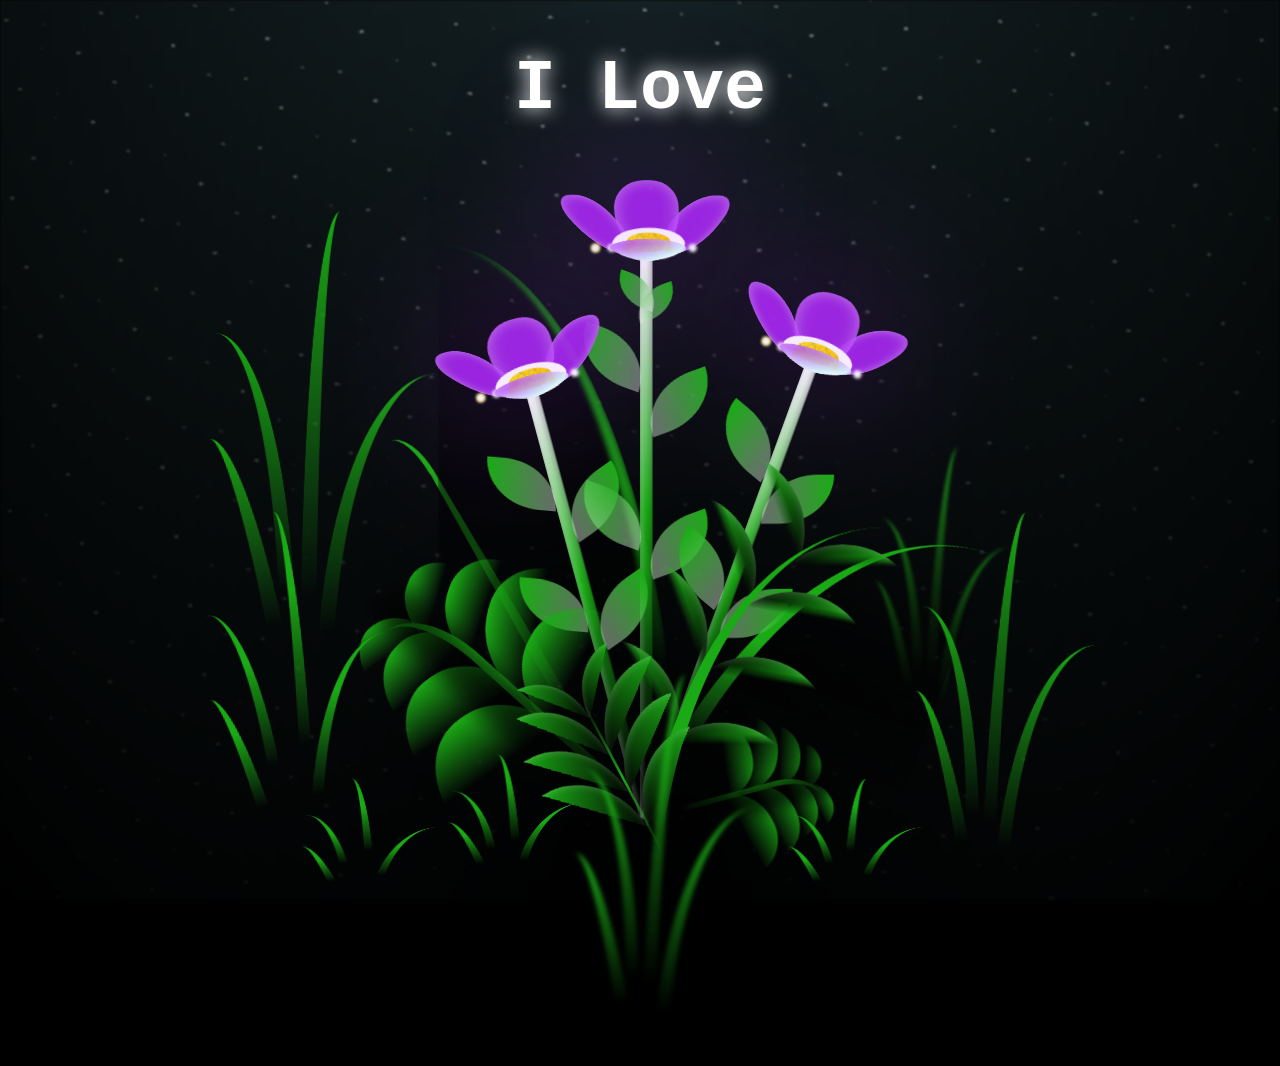
==== flower.html @ 07051161 "Change flower color and text" ====
<!DOCTYPE html>
<html lang="en">

<head>
  <meta charset="UTF-8">
  <meta http-equiv="X-UA-Compatible" content="IE=edge">
  <meta name="viewport" content="width=device-width, initial-scale=1.0">
  <link rel="shortcut icon" href="images/gift.png" type="image/x-icon">
  <link rel="stylesheet" href="css/style.css">

  <!-- Document Title -->
  <title>I Love You!</title>
</head>

<body class="not-loaded">
  <!-- Background -->
  <div class="night"></div>

  <!-- Flower -->
  <div class="flowers">
    <div class="flower flower--1">
      <div class="flower__leafs flower__leafs--1">
        <div class="flower__leaf flower__leaf--1"></div>
        <div class="flower__leaf flower__leaf--2"></div>
        <div class="flower__leaf flower__leaf--3"></div>
        <div class="flower__leaf flower__leaf--4"></div>
        <div class="flower__white-circle"></div>

        <div class="flower__light flower__light--1"></div>
        <div class="flower__light flower__light--2"></div>
        <div class="flower__light flower__light--3"></div>
        <div class="flower__light flower__light--4"></div>
        <div class="flower__light flower__light--5"></div>
        <div class="flower__light flower__light--6"></div>
        <div class="flower__light flower__light--7"></div>
        <div class="flower__light flower__light--8"></div>

      </div>
      <div class="flower__line">
        <div class="flower__line__leaf flower__line__leaf--1"></div>
        <div class="flower__line__leaf flower__line__leaf--2"></div>
        <div class="flower__line__leaf flower__line__leaf--3"></div>
        <div class="flower__line__leaf flower__line__leaf--4"></div>
        <div class="flower__line__leaf flower__line__leaf--5"></div>
        <div class="flower__line__leaf flower__line__leaf--6"></div>
      </div>
    </div>

    <div class="flower flower--2">
      <div class="flower__leafs flower__leafs--2">
        <div class="flower__leaf flower__leaf--1"></div>
        <div class="flower__leaf flower__leaf--2"></div>
        <div class="flower__leaf flower__leaf--3"></div>
        <div class="flower__leaf flower__leaf--4"></div>
        <div class="flower__white-circle"></div>

        <div class="flower__light flower__light--1"></div>
        <div class="flower__light flower__light--2"></div>
        <div class="flower__light flower__light--3"></div>
        <div class="flower__light flower__light--4"></div>
        <div class="flower__light flower__light--5"></div>
        <div class="flower__light flower__light--6"></div>
        <div class="flower__light flower__light--7"></div>
        <div class="flower__light flower__light--8"></div>

      </div>
      <div class="flower__line">
        <div class="flower__line__leaf flower__line__leaf--1"></div>
        <div class="flower__line__leaf flower__line__leaf--2"></div>
        <div class="flower__line__leaf flower__line__leaf--3"></div>
        <div class="flower__line__leaf flower__line__leaf--4"></div>
      </div>
    </div>

    <div class="flower flower--3">
      <div class="flower__leafs flower__leafs--3">
        <div class="flower__leaf flower__leaf--1"></div>
        <div class="flower__leaf flower__leaf--2"></div>
        <div class="flower__leaf flower__leaf--3"></div>
        <div class="flower__leaf flower__leaf--4"></div>
        <div class="flower__white-circle"></div>

        <div class="flower__light flower__light--1"></div>
        <div class="flower__light flower__light--2"></div>
        <div class="flower__light flower__light--3"></div>
        <div class="flower__light flower__light--4"></div>
        <div class="flower__light flower__light--5"></div>
        <div class="flower__light flower__light--6"></div>
        <div class="flower__light flower__light--7"></div>
        <div class="flower__light flower__light--8"></div>

      </div>
      <div class="flower__line">
        <div class="flower__line__leaf flower__line__leaf--1"></div>
        <div class="flower__line__leaf flower__line__leaf--2"></div>
        <div class="flower__line__leaf flower__line__leaf--3"></div>
        <div class="flower__line__leaf flower__line__leaf--4"></div>
      </div>
    </div>

    <div class="grow-ans" style="--d:1.2s">
      <div class="flower__g-long">
        <div class="flower__g-long__top"></div>
        <div class="flower__g-long__bottom"></div>
      </div>
    </div>

    <div class="growing-grass">
      <div class="flower__grass flower__grass--1">
        <div class="flower__grass--top"></div>
        <div class="flower__grass--bottom"></div>
        <div class="flower__grass__leaf flower__grass__leaf--1"></div>
        <div class="flower__grass__leaf flower__grass__leaf--2"></div>
        <div class="flower__grass__leaf flower__grass__leaf--3"></div>
        <div class="flower__grass__leaf flower__grass__leaf--4"></div>
        <div class="flower__grass__leaf flower__grass__leaf--5"></div>
        <div class="flower__grass__leaf flower__grass__leaf--6"></div>
        <div class="flower__grass__leaf flower__grass__leaf--7"></div>
        <div class="flower__grass__leaf flower__grass__leaf--8"></div>
        <div class="flower__grass__overlay"></div>
      </div>
    </div>

    <div class="growing-grass">
      <div class="flower__grass flower__grass--2">
        <div class="flower__grass--top"></div>
        <div class="flower__grass--bottom"></div>
        <div class="flower__grass__leaf flower__grass__leaf--1"></div>
        <div class="flower__grass__leaf flower__grass__leaf--2"></div>
        <div class="flower__grass__leaf flower__grass__leaf--3"></div>
        <div class="flower__grass__leaf flower__grass__leaf--4"></div>
        <div class="flower__grass__leaf flower__grass__leaf--5"></div>
        <div class="flower__grass__leaf flower__grass__leaf--6"></div>
        <div class="flower__grass__leaf flower__grass__leaf--7"></div>
        <div class="flower__grass__leaf flower__grass__leaf--8"></div>
        <div class="flower__grass__overlay"></div>
      </div>
    </div>

    <div class="grow-ans" style="--d:2.4s">
      <div class="flower__g-right flower__g-right--1">
        <div class="leaf"></div>
      </div>
    </div>

    <div class="grow-ans" style="--d:2.8s">
      <div class="flower__g-right flower__g-right--2">
        <div class="leaf"></div>
      </div>
    </div>

    <div class="grow-ans" style="--d:2.8s">
      <div class="flower__g-front">
        <div class="flower__g-front__leaf-wrapper flower__g-front__leaf-wrapper--1">
          <div class="flower__g-front__leaf"></div>
        </div>
        <div class="flower__g-front__leaf-wrapper flower__g-front__leaf-wrapper--2">
          <div class="flower__g-front__leaf"></div>
        </div>
        <div class="flower__g-front__leaf-wrapper flower__g-front__leaf-wrapper--3">
          <div class="flower__g-front__leaf"></div>
        </div>
        <div class="flower__g-front__leaf-wrapper flower__g-front__leaf-wrapper--4">
          <div class="flower__g-front__leaf"></div>
        </div>
        <div class="flower__g-front__leaf-wrapper flower__g-front__leaf-wrapper--5">
          <div class="flower__g-front__leaf"></div>
        </div>
        <div class="flower__g-front__leaf-wrapper flower__g-front__leaf-wrapper--6">
          <div class="flower__g-front__leaf"></div>
        </div>
        <div class="flower__g-front__leaf-wrapper flower__g-front__leaf-wrapper--7">
          <div class="flower__g-front__leaf"></div>
        </div>
        <div class="flower__g-front__leaf-wrapper flower__g-front__leaf-wrapper--8">
          <div class="flower__g-front__leaf"></div>
        </div>
        <div class="flower__g-front__line"></div>
      </div>
    </div>

    <div class="grow-ans" style="--d:3.2s">
      <div class="flower__g-fr">
        <div class="leaf"></div>
        <div class="flower__g-fr__leaf flower__g-fr__leaf--1"></div>
        <div class="flower__g-fr__leaf flower__g-fr__leaf--2"></div>
        <div class="flower__g-fr__leaf flower__g-fr__leaf--3"></div>
        <div class="flower__g-fr__leaf flower__g-fr__leaf--4"></div>
        <div class="flower__g-fr__leaf flower__g-fr__leaf--5"></div>
        <div class="flower__g-fr__leaf flower__g-fr__leaf--6"></div>
        <div class="flower__g-fr__leaf flower__g-fr__leaf--7"></div>
        <div class="flower__g-fr__leaf flower__g-fr__leaf--8"></div>
      </div>
    </div>

    <div class="long-g long-g--0">
      <div class="grow-ans" style="--d:3s">
        <div class="leaf leaf--0"></div>
      </div>
      <div class="grow-ans" style="--d:2.2s">
        <div class="leaf leaf--1"></div>
      </div>
      <div class="grow-ans" style="--d:3.4s">
        <div class="leaf leaf--2"></div>
      </div>
      <div class="grow-ans" style="--d:3.6s">
        <div class="leaf leaf--3"></div>
      </div>
    </div>

    <div class="long-g long-g--1">
      <div class="grow-ans" style="--d:3.6s">
        <div class="leaf leaf--0"></div>
      </div>
      <div class="grow-ans" style="--d:3.8s">
        <div class="leaf leaf--1"></div>
      </div>
      <div class="grow-ans" style="--d:4s">
        <div class="leaf leaf--2"></div>
      </div>
      <div class="grow-ans" style="--d:4.2s">
        <div class="leaf leaf--3"></div>
      </div>
    </div>

    <div class="long-g long-g--2">
      <div class="grow-ans" style="--d:4s">
        <div class="leaf leaf--0"></div>
      </div>
      <div class="grow-ans" style="--d:4.2s">
        <div class="leaf leaf--1"></div>
      </div>
      <div class="grow-ans" style="--d:4.4s">
        <div class="leaf leaf--2"></div>
      </div>
      <div class="grow-ans" style="--d:4.6s">
        <div class="leaf leaf--3"></div>
      </div>
    </div>

    <div class="long-g long-g--3">
      <div class="grow-ans" style="--d:4s">
        <div class="leaf leaf--0"></div>
      </div>
      <div class="grow-ans" style="--d:4.2s">
        <div class="leaf leaf--1"></div>
      </div>
      <div class="grow-ans" style="--d:3s">
        <div class="leaf leaf--2"></div>
      </div>
      <div class="grow-ans" style="--d:3.6s">
        <div class="leaf leaf--3"></div>
      </div>
    </div>

    <div class="long-g long-g--4">
      <div class="grow-ans" style="--d:4s">
        <div class="leaf leaf--0"></div>
      </div>
      <div class="grow-ans" style="--d:4.2s">
        <div class="leaf leaf--1"></div>
      </div>
      <div class="grow-ans" style="--d:3s">
        <div class="leaf leaf--2"></div>
      </div>
      <div class="grow-ans" style="--d:3.6s">
        <div class="leaf leaf--3"></div>
      </div>
    </div>

    <div class="long-g long-g--5">
      <div class="grow-ans" style="--d:4s">
        <div class="leaf leaf--0"></div>
      </div>
      <div class="grow-ans" style="--d:4.2s">
        <div class="leaf leaf--1"></div>
      </div>
      <div class="grow-ans" style="--d:3s">
        <div class="leaf leaf--2"></div>
      </div>
      <div class="grow-ans" style="--d:3.6s">
        <div class="leaf leaf--3"></div>
      </div>
    </div>

    <div class="long-g long-g--6">
      <div class="grow-ans" style="--d:4.2s">
        <div class="leaf leaf--0"></div>
      </div>
      <div class="grow-ans" style="--d:4.4s">
        <div class="leaf leaf--1"></div>
      </div>
      <div class="grow-ans" style="--d:4.6s">
        <div class="leaf leaf--2"></div>
      </div>
      <div class="grow-ans" style="--d:4.8s">
        <div class="leaf leaf--3"></div>
      </div>
    </div>

    <div class="long-g long-g--7">
      <div class="grow-ans" style="--d:3s">
        <div class="leaf leaf--0"></div>
      </div>
      <div class="grow-ans" style="--d:3.2s">
        <div class="leaf leaf--1"></div>
      </div>
      <div class="grow-ans" style="--d:3.5s">
        <div class="leaf leaf--2"></div>
      </div>
      <div class="grow-ans" style="--d:3.6s">
        <div class="leaf leaf--3"></div>
      </div>
    </div>
  </div>

  <!-- Title -->
  <h1 class="title"><span id="title"></span></h1>
</body>

</html>

<!-- Import Javascript -->
<script src="js/main.js"></script>
---- css/style.css ----
*,
*::after,
*::before {
  padding: 0;
  margin: 0;
  box-sizing: border-box;
}

:root {
  --dark-color: #000;
}

.title {
  position: absolute;
  width: 100%;
  text-align: center;
  margin-top: 50px;
  top: 0;
  left: 0;
  color: white;
  font-family: 'Courier New', Courier, monospace;
  font-size: 70px;
  text-shadow: 0px 0px 20px white;
}

body {
  display: flex;
  align-items: flex-end;
  justify-content: center;
  min-height: 100vh;
  background-color: var(--dark-color);
  overflow: hidden;
  perspective: 1000px;
}

.night {
  position: fixed;
  left: 50%;
  top: 0;
  transform: translateX(-50%);
  width: 100%;
  height: 100%;
  filter: blur(0.1vmin);
  background-image: radial-gradient(ellipse at top, transparent 0%, var(--dark-color)), radial-gradient(ellipse at bottom, var(--dark-color), rgba(145, 233, 255, 0.2)), repeating-linear-gradient(220deg, rgb(0, 0, 0) 0px, rgb(0, 0, 0) 19px, transparent 19px, transparent 22px), repeating-linear-gradient(189deg, rgb(0, 0, 0) 0px, rgb(0, 0, 0) 19px, transparent 19px, transparent 22px), repeating-linear-gradient(148deg, rgb(0, 0, 0) 0px, rgb(0, 0, 0) 19px, transparent 19px, transparent 22px), linear-gradient(90deg, rgb(255, 255, 250), rgb(240, 240, 240));
}

.flowers {
  position: relative;
  transform: scale(0.9);
}

.flower {
  position: absolute;
  bottom: 10vmin;
  transform-origin: bottom center;
  z-index: 10;
  --fl-speed: 0.8s;
}

.flower--1 {
  animation: moving-flower-1 4s linear infinite;
}

.flower--1 .flower__line {
  height: 70vmin;
  animation-delay: 0.3s;
}

.flower--1 .flower__line__leaf--1 {
  animation: blooming-leaf-right var(--fl-speed) 1.6s backwards;
}

.flower--1 .flower__line__leaf--2 {
  animation: blooming-leaf-right var(--fl-speed) 1.4s backwards;
}

.flower--1 .flower__line__leaf--3 {
  animation: blooming-leaf-left var(--fl-speed) 1.2s backwards;
}

.flower--1 .flower__line__leaf--4 {
  animation: blooming-leaf-left var(--fl-speed) 1s backwards;
}

.flower--1 .flower__line__leaf--5 {
  animation: blooming-leaf-right var(--fl-speed) 1.8s backwards;
}

.flower--1 .flower__line__leaf--6 {
  animation: blooming-leaf-left var(--fl-speed) 2s backwards;
}

.flower--2 {
  left: 50%;
  transform: rotate(20deg);
  animation: moving-flower-2 4s linear infinite;
}

.flower--2 .flower__line {
  height: 60vmin;
  animation-delay: 0.6s;
}

.flower--2 .flower__line__leaf--1 {
  animation: blooming-leaf-right var(--fl-speed) 1.9s backwards;
}

.flower--2 .flower__line__leaf--2 {
  animation: blooming-leaf-right var(--fl-speed) 1.7s backwards;
}

.flower--2 .flower__line__leaf--3 {
  animation: blooming-leaf-left var(--fl-speed) 1.5s backwards;
}

.flower--2 .flower__line__leaf--4 {
  animation: blooming-leaf-left var(--fl-speed) 1.3s backwards;
}

.flower--3 {
  left: 50%;
  transform: rotate(-15deg);
  animation: moving-flower-3 4s linear infinite;
}

.flower--3 .flower__line {
  animation-delay: 0.9s;
}

.flower--3 .flower__line__leaf--1 {
  animation: blooming-leaf-right var(--fl-speed) 2.5s backwards;
}

.flower--3 .flower__line__leaf--2 {
  animation: blooming-leaf-right var(--fl-speed) 2.3s backwards;
}

.flower--3 .flower__line__leaf--3 {
  animation: blooming-leaf-left var(--fl-speed) 2.1s backwards;
}

.flower--3 .flower__line__leaf--4 {
  animation: blooming-leaf-left var(--fl-speed) 1.9s backwards;
}

.flower__leafs {
  position: relative;
  animation: blooming-flower 2s backwards;
}

.flower__leafs--1 {
  animation-delay: 1.1s;
}

.flower__leafs--2 {
  animation-delay: 1.4s;
}

.flower__leafs--3 {
  animation-delay: 1.7s;
}

.flower__leafs::after {
  content: "";
  position: absolute;
  left: 0;
  top: 0;
  transform: translate(-50%, -100%);
  width: 8vmin;
  height: 8vmin;
  background-color: #A927F5;
  filter: blur(10vmin);
}

.flower__leaf {
  position: absolute;
  bottom: 0;
  left: 50%;
  width: 8vmin;
  height: 11vmin;
  border-radius: 51% 49% 47% 53%/44% 45% 55% 69%;
  background-color: #a7ffee;
  background-image: linear-gradient(to top, #A927F5, #A927F5);
  transform-origin: bottom center;
  opacity: 0.9;
  box-shadow: inset 0 0 2vmin rgba(255, 255, 255, 0.5);
}

.flower__leaf--1 {
  transform: translate(-10%, 1%) rotateY(40deg) rotateX(-50deg);
}

.flower__leaf--2 {
  transform: translate(-50%, -4%) rotateX(40deg);
}

.flower__leaf--3 {
  transform: translate(-90%, 0%) rotateY(45deg) rotateX(50deg);
}

.flower__leaf--4 {
  width: 8vmin;
  height: 8vmin;
  transform-origin: bottom left;
  border-radius: 4vmin 10vmin 4vmin 4vmin;
  transform: translate(0%, 18%) rotateX(70deg) rotate(-43deg);
  background-image: linear-gradient(to top, rgba(255, 2555, 255, 0.4), #A927F5);
  z-index: 1;
  opacity: 0.8;
  -webkit-transform: translate(0%, 18%) rotateX(70deg) rotate(-43deg);
  -moz-transform: translate(0%, 18%) rotateX(70deg) rotate(-43deg);
  -ms-transform: translate(0%, 18%) rotateX(70deg) rotate(-43deg);
  -o-transform: translate(0%, 18%) rotateX(70deg) rotate(-43deg);
}

.flower__white-circle {
  position: absolute;
  left: -3.5vmin;
  top: -3vmin;
  width: 9vmin;
  height: 4vmin;
  border-radius: 50%;
  background-color: #fff;
}

.flower__white-circle::after {
  content: "";
  position: absolute;
  left: 50%;
  top: 45%;
  transform: translate(-50%, -50%);
  width: 60%;
  height: 60%;
  border-radius: inherit;
  background-image: repeating-linear-gradient(135deg, rgba(0, 0, 0, 0.03) 0px, rgba(0, 0, 0, 0.03) 1px, transparent 1px, transparent 12px), repeating-linear-gradient(45deg, rgba(0, 0, 0, 0.03) 0px, rgba(0, 0, 0, 0.03) 1px, transparent 1px, transparent 12px), repeating-linear-gradient(67.5deg, rgba(0, 0, 0, 0.03) 0px, rgba(0, 0, 0, 0.03) 1px, transparent 1px, transparent 12px), repeating-linear-gradient(135deg, rgba(0, 0, 0, 0.03) 0px, rgba(0, 0, 0, 0.03) 1px, transparent 1px, transparent 12px), repeating-linear-gradient(45deg, rgba(0, 0, 0, 0.03) 0px, rgba(0, 0, 0, 0.03) 1px, transparent 1px, transparent 12px), repeating-linear-gradient(112.5deg, rgba(0, 0, 0, 0.03) 0px, rgba(0, 0, 0, 0.03) 1px, transparent 1px, transparent 12px), repeating-linear-gradient(112.5deg, rgba(0, 0, 0, 0.03) 0px, rgba(0, 0, 0, 0.03) 1px, transparent 1px, transparent 12px), repeating-linear-gradient(45deg, rgba(0, 0, 0, 0.03) 0px, rgba(0, 0, 0, 0.03) 1px, transparent 1px, transparent 12px), repeating-linear-gradient(22.5deg, rgba(0, 0, 0, 0.03) 0px, rgba(0, 0, 0, 0.03) 1px, transparent 1px, transparent 12px), repeating-linear-gradient(45deg, rgba(0, 0, 0, 0.03) 0px, rgba(0, 0, 0, 0.03) 1px, transparent 1px, transparent 12px), repeating-linear-gradient(22.5deg, rgba(0, 0, 0, 0.03) 0px, rgba(0, 0, 0, 0.03) 1px, transparent 1px, transparent 12px), repeating-linear-gradient(135deg, rgba(0, 0, 0, 0.03) 0px, rgba(0, 0, 0, 0.03) 1px, transparent 1px, transparent 12px), repeating-linear-gradient(157.5deg, rgba(0, 0, 0, 0.03) 0px, rgba(0, 0, 0, 0.03) 1px, transparent 1px, transparent 12px), repeating-linear-gradient(67.5deg, rgba(0, 0, 0, 0.03) 0px, rgba(0, 0, 0, 0.03) 1px, transparent 1px, transparent 12px), repeating-linear-gradient(67.5deg, rgba(0, 0, 0, 0.03) 0px, rgba(0, 0, 0, 0.03) 1px, transparent 1px, transparent 12px), linear-gradient(90deg, rgb(255, 235, 18), rgb(255, 206, 0));
}

.flower__line {
  height: 55vmin;
  width: 1.5vmin;
  background-image: linear-gradient(to left, rgba(0, 0, 0, 0.2), transparent, rgba(255, 255, 255, 0.2)), linear-gradient(to top, transparent 10%, #1aaa15, #fff);
  box-shadow: inset 0 0 2px rgba(0, 0, 0, 0.5);
  animation: grow-flower-tree 4s backwards;
}

.flower__line__leaf {
  --w: 7vmin;
  --h: calc(var(--w) + 2vmin);
  position: absolute;
  top: 20%;
  left: 90%;
  width: var(--w);
  height: var(--h);
  border-top-right-radius: var(--h);
  border-bottom-left-radius: var(--h);
  background-image: linear-gradient(to top, rgba(255, 255, 255, 0.4), #1aaa15);
}

.flower__line__leaf--1 {
  transform: rotate(70deg) rotateY(30deg);
}

.flower__line__leaf--2 {
  top: 45%;
  transform: rotate(70deg) rotateY(30deg);
}

.flower__line__leaf--3,
.flower__line__leaf--4,
.flower__line__leaf--6 {
  border-top-right-radius: 0;
  border-bottom-left-radius: 0;
  border-top-left-radius: var(--h);
  border-bottom-right-radius: var(--h);
  left: -460%;
  top: 12%;
  transform: rotate(-70deg) rotateY(30deg);
}

.flower__line__leaf--4 {
  top: 40%;
}

.flower__line__leaf--5 {
  top: 0;
  transform-origin: left;
  transform: rotate(70deg) rotateY(30deg) scale(0.6);
}

.flower__line__leaf--6 {
  top: -2%;
  left: -450%;
  transform-origin: right;
  transform: rotate(-70deg) rotateY(30deg) scale(0.6);
}

.flower__light {
  position: absolute;
  bottom: 0vmin;
  width: 1vmin;
  height: 1vmin;
  background-color: rgb(255, 251, 0);
  border-radius: 50%;
  filter: blur(0.2vmin);
  animation: light-ans 4s linear infinite backwards;
}

.flower__light:nth-child(odd) {
  background-color: #fff;
}

.flower__light--1 {
  left: -2vmin;
  animation-delay: 1s;
}

.flower__light--2 {
  left: 3vmin;
  animation-delay: 0.5s;
}

.flower__light--3 {
  left: -6vmin;
  animation-delay: 0.3s;
}

.flower__light--4 {
  left: 6vmin;
  animation-delay: 0.9s;
}

.flower__light--5 {
  left: -1vmin;
  animation-delay: 1.5s;
}

.flower__light--6 {
  left: -4vmin;
  animation-delay: 3s;
}

.flower__light--7 {
  left: 3vmin;
  animation-delay: 2s;
}

.flower__light--8 {
  left: -6vmin;
  animation-delay: 3.5s;
}

.flower__grass {
  --c: #1aaa15;
  --line-w: 1.5vmin;
  position: absolute;
  bottom: 12vmin;
  left: -7vmin;
  display: flex;
  flex-direction: column;
  align-items: flex-end;
  z-index: 20;
  transform-origin: bottom center;
  transform: rotate(-48deg) rotateY(40deg);
}

.flower__grass--1 {
  animation: moving-grass 2s linear infinite;
}

.flower__grass--2 {
  left: 2vmin;
  bottom: 10vmin;
  transform: scale(0.5) rotate(75deg) rotateX(10deg) rotateY(-200deg);
  opacity: 0.8;
  z-index: 0;
  animation: moving-grass--2 1.5s linear infinite;
}

.flower__grass--top {
  width: 7vmin;
  height: 10vmin;
  border-top-right-radius: 100%;
  border-right: var(--line-w) solid var(--c);
  transform-origin: bottom center;
  transform: rotate(-2deg);
}

.flower__grass--bottom {
  margin-top: -2px;
  width: var(--line-w);
  height: 25vmin;
  background-image: linear-gradient(to top, transparent, var(--c));
}

.flower__grass__leaf {
  --size: 10vmin;
  position: absolute;
  width: calc(var(--size) * 2.1);
  height: var(--size);
  border-top-left-radius: var(--size);
  border-top-right-radius: var(--size);
  background-image: linear-gradient(to top, transparent, transparent 30%, var(--c));
  z-index: 100;
}

.flower__grass__leaf--1 {
  top: -6%;
  left: 30%;
  --size: 6vmin;
  transform: rotate(-20deg);
  animation: growing-grass-ans--1 2s 2.6s backwards;
}

@keyframes growing-grass-ans--1 {
  0% {
    transform-origin: bottom left;
    transform: rotate(-20deg) scale(0);
  }
}

.flower__grass__leaf--2 {
  top: -5%;
  left: -110%;
  --size: 6vmin;
  transform: rotate(10deg);
  animation: growing-grass-ans--2 2s 2.4s linear backwards;
}

@keyframes growing-grass-ans--2 {
  0% {
    transform-origin: bottom right;
    transform: rotate(10deg) scale(0);
  }
}

.flower__grass__leaf--3 {
  top: 5%;
  left: 60%;
  --size: 8vmin;
  transform: rotate(-18deg) rotateX(-20deg);
  animation: growing-grass-ans--3 2s 2.2s linear backwards;
}

@keyframes growing-grass-ans--3 {
  0% {
    transform-origin: bottom left;
    transform: rotate(-18deg) rotateX(-20deg) scale(0);
  }
}

.flower__grass__leaf--4 {
  top: 6%;
  left: -135%;
  --size: 8vmin;
  transform: rotate(2deg);
  animation: growing-grass-ans--4 2s 2s linear backwards;
}

@keyframes growing-grass-ans--4 {
  0% {
    transform-origin: bottom right;
    transform: rotate(2deg) scale(0);
  }
}

.flower__grass__leaf--5 {
  top: 20%;
  left: 60%;
  --size: 10vmin;
  transform: rotate(-24deg) rotateX(-20deg);
  animation: growing-grass-ans--5 2s 1.8s linear backwards;
}

@keyframes growing-grass-ans--5 {
  0% {
    transform-origin: bottom left;
    transform: rotate(-24deg) rotateX(-20deg) scale(0);
  }
}

.flower__grass__leaf--6 {
  top: 22%;
  left: -180%;
  --size: 10vmin;
  transform: rotate(10deg);
  animation: growing-grass-ans--6 2s 1.6s linear backwards;
}

@keyframes growing-grass-ans--6 {
  0% {
    transform-origin: bottom right;
    transform: rotate(10deg) scale(0);
  }
}

.flower__grass__leaf--7 {
  top: 39%;
  left: 70%;
  --size: 10vmin;
  transform: rotate(-10deg);
  animation: growing-grass-ans--7 2s 1.4s linear backwards;
}

@keyframes growing-grass-ans--7 {
  0% {
    transform-origin: bottom left;
    transform: rotate(-10deg) scale(0);
  }
}

.flower__grass__leaf--8 {
  top: 40%;
  left: -215%;
  --size: 11vmin;
  transform: rotate(10deg);
  animation: growing-grass-ans--8 2s 1.2s linear backwards;
}

@keyframes growing-grass-ans--8 {
  0% {
    transform-origin: bottom right;
    transform: rotate(10deg) scale(0);
  }
}

.flower__grass__overlay {
  position: absolute;
  top: -10%;
  right: 0%;
  width: 100%;
  height: 100%;
  background-color: rgba(0, 0, 0, 0.6);
  filter: blur(1.5vmin);
  z-index: 100;
}

.flower__g-long {
  --w: 2vmin;
  --h: 6vmin;
  --c: #1aaa15;
  position: absolute;
  bottom: 10vmin;
  left: -3vmin;
  transform-origin: bottom center;
  transform: rotate(-30deg) rotateY(-20deg);
  display: flex;
  flex-direction: column;
  align-items: flex-end;
  animation: flower-g-long-ans 3s linear infinite;
}

@keyframes flower-g-long-ans {

  0%,
  100% {
    transform: rotate(-30deg) rotateY(-20deg);
  }

  50% {
    transform: rotate(-32deg) rotateY(-20deg);
  }
}

.flower__g-long__top {
  top: calc(var(--h) * -1);
  width: calc(var(--w) + 1vmin);
  height: var(--h);
  border-top-right-radius: 100%;
  border-right: 0.7vmin solid var(--c);
  transform: translate(-0.7vmin, 1vmin);
}

.flower__g-long__bottom {
  width: var(--w);
  height: 50vmin;
  transform-origin: bottom center;
  background-image: linear-gradient(to top, transparent 30%, var(--c));
  box-shadow: inset 0 0 2px rgba(0, 0, 0, 0.5);
  -webkit-clip-path: polygon(35% 0, 65% 1%, 100% 100%, 0% 100%);
  clip-path: polygon(35% 0, 65% 1%, 100% 100%, 0% 100%);
}

.flower__g-right {
  position: absolute;
  bottom: 6vmin;
  left: -2vmin;
  transform-origin: bottom left;
  transform: rotate(20deg);
}

.flower__g-right .leaf {
  width: 30vmin;
  height: 50vmin;
  border-top-left-radius: 100%;
  border-left: 2vmin solid #1aaa15;
  background-image: linear-gradient(to bottom, transparent, var(--dark-color) 60%);
  -webkit-mask-image: linear-gradient(to top, transparent 30%, #1aaa15 60%);
}

.flower__g-right--1 {
  animation: flower-g-right-ans 2.5s linear infinite;
}

.flower__g-right--2 {
  left: 5vmin;
  transform: rotateY(-180deg);
  animation: flower-g-right-ans--2 3s linear infinite;
}

.flower__g-right--2 .leaf {
  height: 75vmin;
  filter: blur(0.3vmin);
  opacity: 0.8;
}

@keyframes flower-g-right-ans {

  0%,
  100% {
    transform: rotate(20deg);
  }

  50% {
    transform: rotate(24deg) rotateX(-20deg);
  }
}

@keyframes flower-g-right-ans--2 {

  0%,
  100% {
    transform: rotateY(-180deg) rotate(0deg) rotateX(-20deg);
  }

  50% {
    transform: rotateY(-180deg) rotate(6deg) rotateX(-20deg);
  }
}

.flower__g-front {
  position: absolute;
  bottom: 6vmin;
  left: 2.5vmin;
  z-index: 100;
  transform-origin: bottom center;
  transform: rotate(-28deg) rotateY(30deg) scale(1.04);
  animation: flower__g-front-ans 2s linear infinite;
}

@keyframes flower__g-front-ans {

  0%,
  100% {
    transform: rotate(-28deg) rotateY(30deg) scale(1.04);
  }

  50% {
    transform: rotate(-35deg) rotateY(40deg) scale(1.04);
  }
}

.flower__g-front__line {
  width: 0.3vmin;
  height: 20vmin;
  background-image: linear-gradient(to top, transparent, #1aaa15, transparent 100%);
  position: relative;
}

.flower__g-front__leaf-wrapper {
  position: absolute;
  top: 0;
  left: 0;
  transform-origin: bottom left;
  transform: rotate(10deg);
}

.flower__g-front__leaf-wrapper:nth-child(even) {
  left: 0vmin;
  transform: rotateY(-180deg) rotate(5deg);
  animation: flower__g-front__leaf-left-ans 1s ease-in backwards;
}

.flower__g-front__leaf-wrapper:nth-child(odd) {
  animation: flower__g-front__leaf-ans 1s ease-in backwards;
}

.flower__g-front__leaf-wrapper--1 {
  top: -8vmin;
  transform: scale(0.7);
  animation: flower__g-front__leaf-ans 1s 5.5s ease-in backwards !important;
}

.flower__g-front__leaf-wrapper--2 {
  top: -8vmin;
  transform: rotateY(-180deg) scale(0.7) !important;
  animation: flower__g-front__leaf-left-ans-2 1s 4.6s ease-in backwards !important;
}

.flower__g-front__leaf-wrapper--3 {
  top: -3vmin;
  animation: flower__g-front__leaf-ans 1s 4.6s ease-in backwards;
}

.flower__g-front__leaf-wrapper--4 {
  top: -3vmin;
  transform: rotateY(-180deg) scale(0.9) !important;
  animation: flower__g-front__leaf-left-ans-2 1s 4.6s ease-in backwards !important;
}

@keyframes flower__g-front__leaf-left-ans-2 {
  0% {
    transform: rotateY(-180deg) scale(0);
  }
}

.flower__g-front__leaf-wrapper--5,
.flower__g-front__leaf-wrapper--6 {
  top: 2vmin;
}

.flower__g-front__leaf-wrapper--7,
.flower__g-front__leaf-wrapper--8 {
  top: 6.5vmin;
}

.flower__g-front__leaf-wrapper--2 {
  animation-delay: 5.2s !important;
}

.flower__g-front__leaf-wrapper--3 {
  animation-delay: 4.9s !important;
}

.flower__g-front__leaf-wrapper--5 {
  animation-delay: 4.3s !important;
}

.flower__g-front__leaf-wrapper--6 {
  animation-delay: 4.1s !important;
}

.flower__g-front__leaf-wrapper--7 {
  animation-delay: 3.8s !important;
}

.flower__g-front__leaf-wrapper--8 {
  animation-delay: 3.5s !important;
}

@keyframes flower__g-front__leaf-ans {
  0% {
    transform: rotate(10deg) scale(0);
  }
}

@keyframes flower__g-front__leaf-left-ans {
  0% {
    transform: rotateY(-180deg) rotate(5deg) scale(0);
  }
}

.flower__g-front__leaf {
  width: 10vmin;
  height: 10vmin;
  border-radius: 100% 0% 0% 100%/100% 100% 0% 0%;
  box-shadow: inset 0 2px 1vmin hsla(0, 0%, 100%, 0.2);
  background-image: linear-gradient(to bottom left, transparent, var(--dark-color)), linear-gradient(to bottom right, #1aaa15 50%, transparent 50%, transparent);
  -webkit-mask-image: linear-gradient(to bottom right, #1aaa15 50%, transparent 50%, transparent);
  mask-image: linear-gradient(to bottom right, #1aaa15 50%, transparent 50%, transparent);
}

.flower__g-fr {
  position: absolute;
  bottom: -4vmin;
  left: vmin;
  transform-origin: bottom left;
  z-index: 10;
  animation: flower__g-fr-ans 2s linear infinite;
}

@keyframes flower__g-fr-ans {

  0%,
  100% {
    transform: rotate(2deg);
  }

  50% {
    transform: rotate(4deg);
    -webkit-transform: rotate(4deg);
    -moz-transform: rotate(4deg);
    -ms-transform: rotate(4deg);
    -o-transform: rotate(4deg);
  }
}

.flower__g-fr .leaf {
  width: 30vmin;
  height: 50vmin;
  border-top-left-radius: 100%;
  border-left: 2vmin solid #1aaa15;
  -webkit-mask-image: linear-gradient(to top, transparent 25%, #1aaa15 50%);
  position: relative;
  z-index: 1;
}

.flower__g-fr__leaf {
  position: absolute;
  top: 0;
  left: 0;
  width: 10vmin;
  height: 10vmin;
  border-radius: 100% 0% 0% 100%/100% 100% 0% 0%;
  box-shadow: inset 0 2px 1vmin hsla(0, 0%, 100%, 0.2);
  background-image: linear-gradient(to bottom left, transparent, var(--dark-color) 98%), linear-gradient(to bottom right, #1aaa15 45%, transparent 50%, transparent);
  -webkit-mask-image: linear-gradient(135deg, #1aaa15 40%, transparent 50%, transparent);
}

.flower__g-fr__leaf--1 {
  left: 20vmin;
  transform: rotate(45deg);
  animation: flower__g-fr-leaft-ans-1 0.5s 5.2s linear backwards;
}

@keyframes flower__g-fr-leaft-ans-1 {
  0% {
    transform-origin: left;
    transform: rotate(45deg) scale(0);
  }
}

.flower__g-fr__leaf--2 {
  left: 12vmin;
  top: -7vmin;
  transform: rotate(25deg) rotateY(-180deg);
  animation: flower__g-fr-leaft-ans-6 0.5s 5s linear backwards;
}

.flower__g-fr__leaf--3 {
  left: 15vmin;
  top: 6vmin;
  transform: rotate(55deg);
  animation: flower__g-fr-leaft-ans-5 0.5s 4.8s linear backwards;
}

.flower__g-fr__leaf--4 {
  left: 6vmin;
  top: -2vmin;
  transform: rotate(25deg) rotateY(-180deg);
  animation: flower__g-fr-leaft-ans-6 0.5s 4.6s linear backwards;
}

.flower__g-fr__leaf--5 {
  left: 10vmin;
  top: 14vmin;
  transform: rotate(55deg);
  animation: flower__g-fr-leaft-ans-5 0.5s 4.4s linear backwards;
}

@keyframes flower__g-fr-leaft-ans-5 {
  0% {
    transform-origin: left;
    transform: rotate(55deg) scale(0);
  }
}

.flower__g-fr__leaf--6 {
  left: 0vmin;
  top: 6vmin;
  transform: rotate(25deg) rotateY(-180deg);
  animation: flower__g-fr-leaft-ans-6 0.5s 4.2s linear backwards;
}

@keyframes flower__g-fr-leaft-ans-6 {
  0% {
    transform-origin: right;
    transform: rotate(25deg) rotateY(-180deg) scale(0);
  }
}

.flower__g-fr__leaf--7 {
  left: 5vmin;
  top: 22vmin;
  transform: rotate(45deg);
  animation: flower__g-fr-leaft-ans-7 0.5s 4s linear backwards;
}

@keyframes flower__g-fr-leaft-ans-7 {
  0% {
    transform-origin: left;
    transform: rotate(45deg) scale(0);
  }
}

.flower__g-fr__leaf--8 {
  left: -4vmin;
  top: 15vmin;
  transform: rotate(15deg) rotateY(-180deg);
  animation: flower__g-fr-leaft-ans-8 0.5s 3.8s linear backwards;
}

@keyframes flower__g-fr-leaft-ans-8 {
  0% {
    transform-origin: right;
    transform: rotate(15deg) rotateY(-180deg) scale(0);
  }
}

.long-g {
  position: absolute;
  bottom: 25vmin;
  left: -42vmin;
  transform-origin: bottom left;
}

.long-g--1 {
  bottom: 0vmin;
  transform: scale(0.8) rotate(-5deg);
}

.long-g--1 .leaf {
  -webkit-mask-image: linear-gradient(to top, transparent 40%, #1aaa15 80%) !important;
}

.long-g--1 .leaf--1 {
  --w: 5vmin;
  --h: 60vmin;
  left: -2vmin;
  transform: rotate(3deg) rotateY(-180deg);
}

.long-g--2,
.long-g--3 {
  bottom: -3vmin;
  left: -35vmin;
  transform-origin: center;
  transform: scale(0.6) rotateX(60deg);
}

.long-g--2 .leaf,
.long-g--3 .leaf {
  -webkit-mask-image: linear-gradient(to top, transparent 50%, #1aaa15 80%) !important;
}

.long-g--2 .leaf--1,
.long-g--3 .leaf--1 {
  left: -1vmin;
  transform: rotateY(-180deg);
}

.long-g--3 {
  left: -17vmin;
  bottom: 0vmin;
}

.long-g--3 .leaf {
  -webkit-mask-image: linear-gradient(to top, transparent 40%, #1aaa15 80%) !important;
}

.long-g--4 {
  left: 25vmin;
  bottom: -3vmin;
  transform-origin: center;
  transform: scale(0.6) rotateX(60deg);
}

.long-g--4 .leaf {
  -webkit-mask-image: linear-gradient(to top, transparent 50%, #1aaa15 80%) !important;
}

.long-g--5 {
  left: 42vmin;
  bottom: 0vmin;
  transform: scale(0.8) rotate(2deg);
}

.long-g--6 {
  left: 0vmin;
  bottom: -20vmin;
  z-index: 100;
  filter: blur(0.3vmin);
  transform: scale(0.8) rotate(2deg);
}

.long-g--7 {
  left: 35vmin;
  bottom: 20vmin;
  z-index: -1;
  filter: blur(0.3vmin);
  transform: scale(0.6) rotate(2deg);
  opacity: 0.7;
}

.long-g .leaf {
  --w: 15vmin;
  --h: 40vmin;
  --c: #1aaa15;
  position: absolute;
  bottom: 0;
  width: var(--w);
  height: var(--h);
  border-top-left-radius: 100%;
  border-left: 2vmin solid var(--c);
  -webkit-mask-image: linear-gradient(to top, transparent 20%, var(--dark-color));
  transform-origin: bottom center;
}

.long-g .leaf--0 {
  left: 2vmin;
  animation: leaf-ans-1 4s linear infinite;
}

.long-g .leaf--1 {
  --w: 5vmin;
  --h: 60vmin;
  animation: leaf-ans-1 4s linear infinite;
}

.long-g .leaf--2 {
  --w: 10vmin;
  --h: 40vmin;
  left: -0.5vmin;
  bottom: 5vmin;
  transform-origin: bottom left;
  transform: rotateY(-180deg);
  animation: leaf-ans-2 3s linear infinite;
}

.long-g .leaf--3 {
  --w: 5vmin;
  --h: 30vmin;
  left: -1vmin;
  bottom: 3.2vmin;
  transform-origin: bottom left;
  transform: rotate(-10deg) rotateY(-180deg);
  animation: leaf-ans-3 3s linear infinite;
}

@keyframes leaf-ans-1 {

  0%,
  100% {
    transform: rotate(-5deg) scale(1);
  }

  50% {
    transform: rotate(5deg) scale(1.1);
  }
}

@keyframes leaf-ans-2 {

  0%,
  100% {
    transform: rotateY(-180deg) rotate(5deg);
  }

  50% {
    transform: rotateY(-180deg) rotate(0deg) scale(1.1);
  }
}

@keyframes leaf-ans-3 {

  0%,
  100% {
    transform: rotate(-10deg) rotateY(-180deg);
  }

  50% {
    transform: rotate(-20deg) rotateY(-180deg);
  }
}

.grow-ans {
  animation: grow-ans 2s var(--d) backwards;
}

@keyframes grow-ans {
  0% {
    transform: scale(0);
    opacity: 0;
  }
}

@keyframes light-ans {
  0% {
    opacity: 0;
    transform: translateY(0vmin);
  }

  25% {
    opacity: 1;
    transform: translateY(-5vmin) translateX(-2vmin);
  }

  50% {
    opacity: 1;
    transform: translateY(-15vmin) translateX(2vmin);
    filter: blur(0.2vmin);
  }

  75% {
    transform: translateY(-20vmin) translateX(-2vmin);
    filter: blur(0.2vmin);
  }

  100% {
    transform: translateY(-30vmin);
    opacity: 0;
    filter: blur(1vmin);
  }
}

@keyframes moving-flower-1 {

  0%,
  100% {
    transform: rotate(2deg);
  }

  50% {
    transform: rotate(-2deg);
  }
}

@keyframes moving-flower-2 {

  0%,
  100% {
    transform: rotate(18deg);
  }

  50% {
    transform: rotate(14deg);
  }
}

@keyframes moving-flower-3 {

  0%,
  100% {
    transform: rotate(-18deg);
  }

  50% {
    transform: rotate(-20deg) rotateY(-10deg);
  }
}

@keyframes blooming-leaf-right {
  0% {
    transform-origin: left;
    transform: rotate(70deg) rotateY(30deg) scale(0);
  }
}

@keyframes blooming-leaf-left {
  0% {
    transform-origin: right;
    transform: rotate(-70deg) rotateY(30deg) scale(0);
  }
}

@keyframes grow-flower-tree {
  0% {
    height: 0;
    border-radius: 1vmin;
  }
}

@keyframes blooming-flower {
  0% {
    transform: scale(0);
  }
}

@keyframes moving-grass {

  0%,
  100% {
    transform: rotate(-48deg) rotateY(40deg);
  }

  50% {
    transform: rotate(-50deg) rotateY(40deg);
  }
}

@keyframes moving-grass--2 {

  0%,
  100% {
    transform: scale(0.5) rotate(75deg) rotateX(10deg) rotateY(-200deg);
  }

  50% {
    transform: scale(0.5) rotate(79deg) rotateX(10deg) rotateY(-200deg);
  }
}

.growing-grass {
  animation: growing-grass-ans 1s 2s backwards;
}

@keyframes growing-grass-ans {
  0% {
    transform: scale(0);
  }
}

.not-loaded * {
  animation-play-state: paused !important;
}

/*# sourceMappingURL=style.css.map */
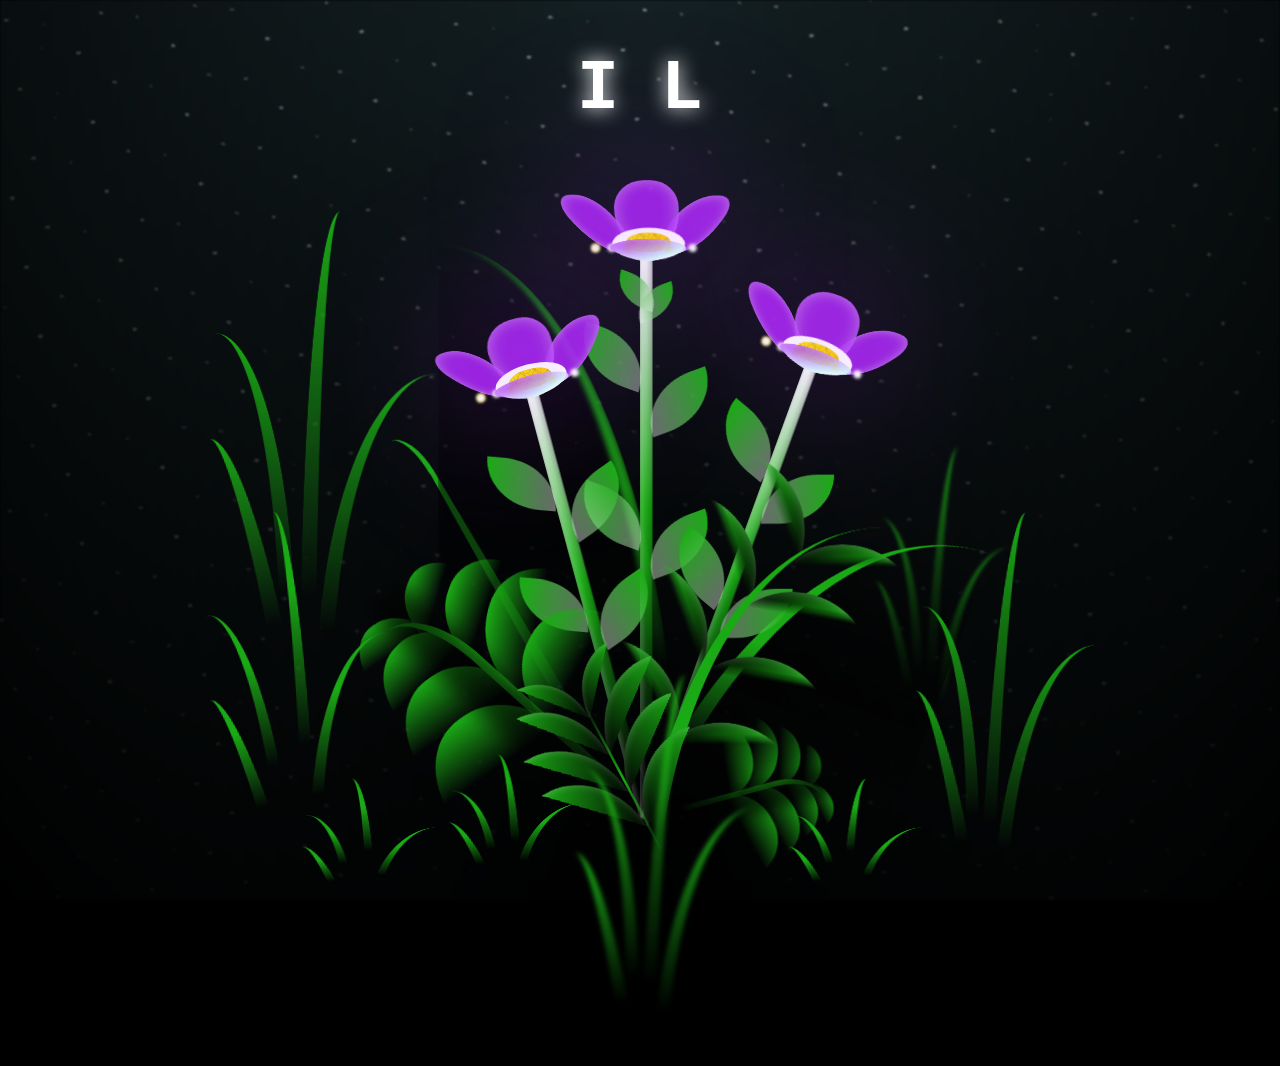
==== commit 10ccf3fc: "Add image with dvd animation" ====
--- a/flower.html
+++ b/flower.html
@@ -314,6 +314,8 @@
     </div>
   </div>
 
+  <img id="dvdLogo" src="images/pawtytime.JPG" alt="Pawty Time Logo">
+
   <!-- Title -->
   <h1 class="title"><span id="title"></span></h1>
 </body>
--- a/css/style.css
+++ b/css/style.css
@@ -8,6 +8,15 @@
 
 :root {
   --dark-color: #000;
+}
+
+#dvdLogo {
+  width: 40vh; /* Adjust size as needed */
+  height: 40vh;
+  position: absolute;
+  top: 0;
+  left: 0;
+  opacity: 0;
 }
 
 .title {
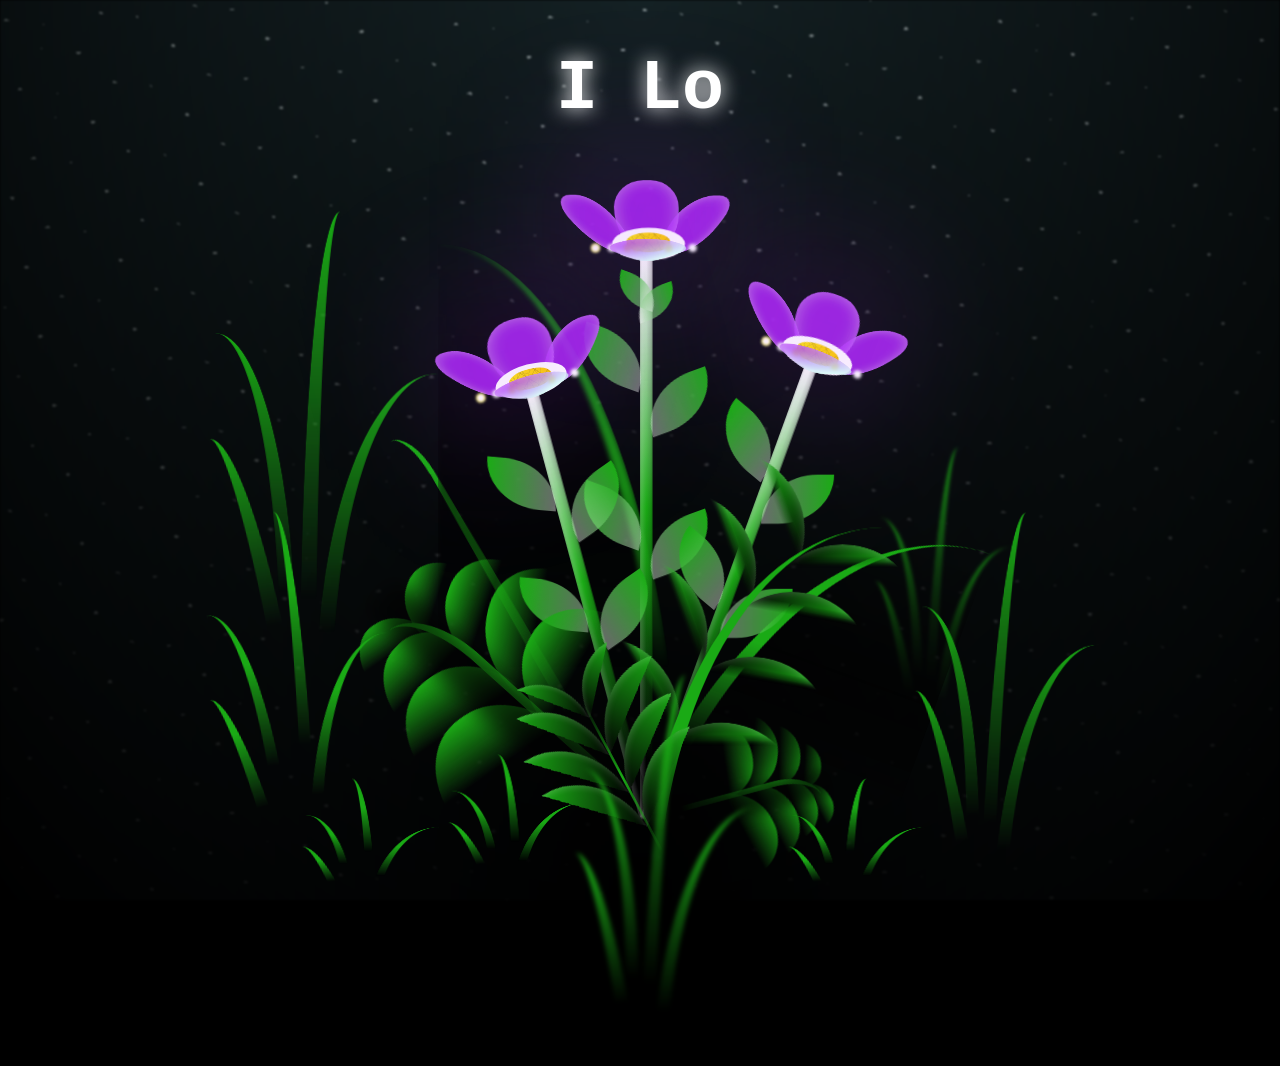
==== commit e4643a1d: "Mother's Day" ====
--- a/flower.html
+++ b/flower.html
@@ -9,7 +9,7 @@
   <link rel="stylesheet" href="css/style.css">
 
   <!-- Document Title -->
-  <title>I Love You!</title>
+  <title>Mother's Day</title>
 </head>
 
 <body class="not-loaded">
@@ -314,7 +314,7 @@
     </div>
   </div>
 
-  <img id="dvdLogo" src="images/pawtytime.JPG" alt="Pawty Time Logo">
+  <img id="dvdLogo" src="images/FamGolf.JPG" alt="Pawty Time Logo">
 
   <!-- Title -->
   <h1 class="title"><span id="title"></span></h1>
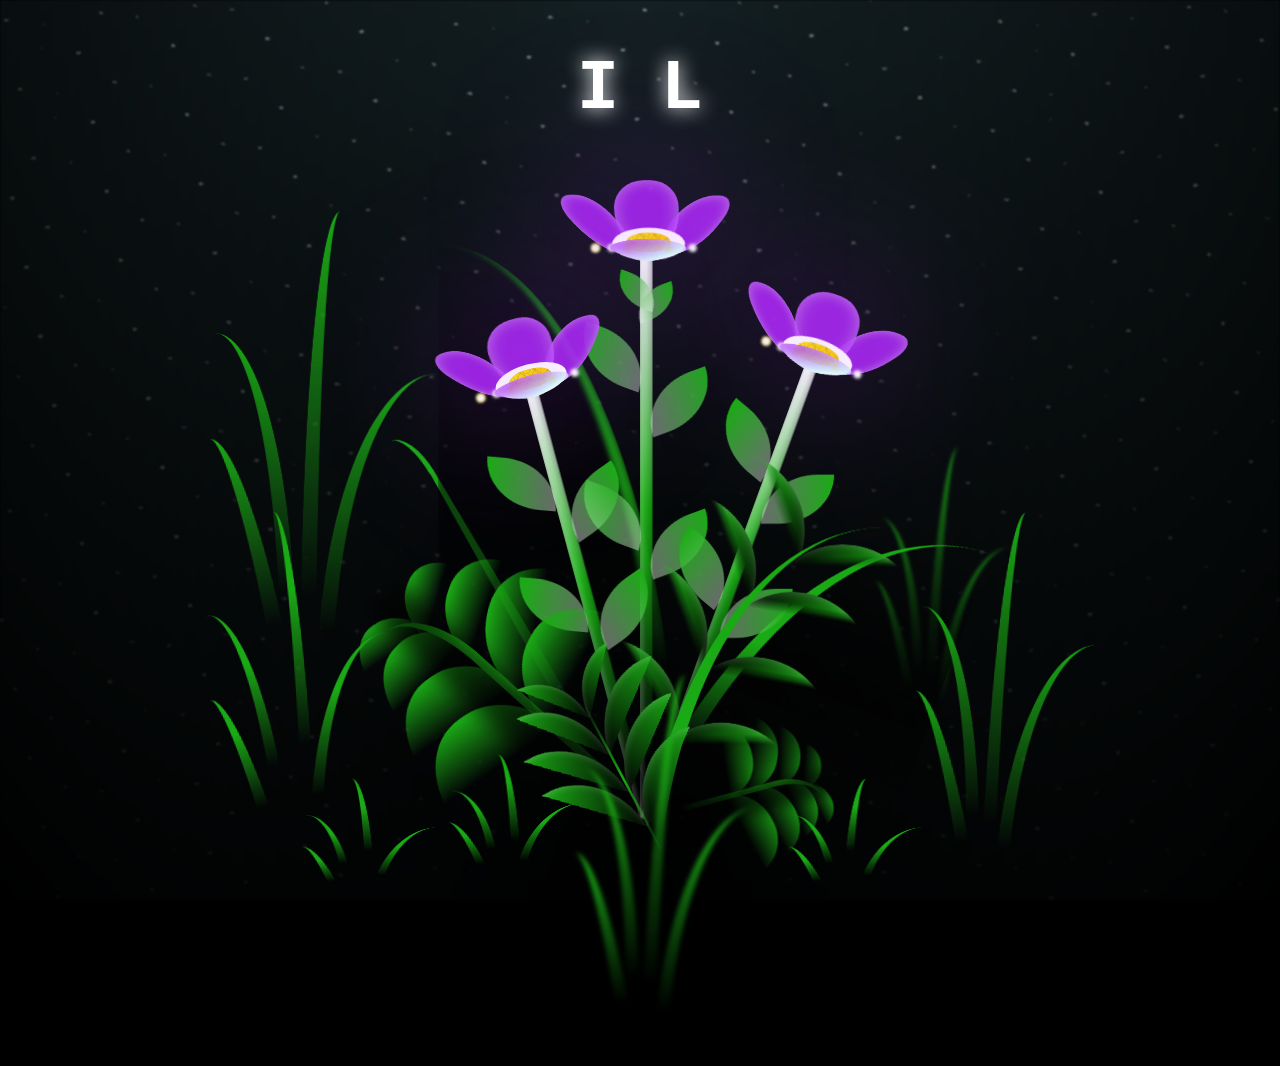
==== commit 3bad0f18: "update caption" ====
--- a/flower.html
+++ b/flower.html
@@ -314,7 +314,7 @@
     </div>
   </div>
 
-  <img id="dvdLogo" src="images/FamGolf.JPG" alt="Pawty Time Logo">
+  <img id="dvdLogo" src="images/FamGolf.JPG" alt="">
 
   <!-- Title -->
   <h1 class="title"><span id="title"></span></h1>
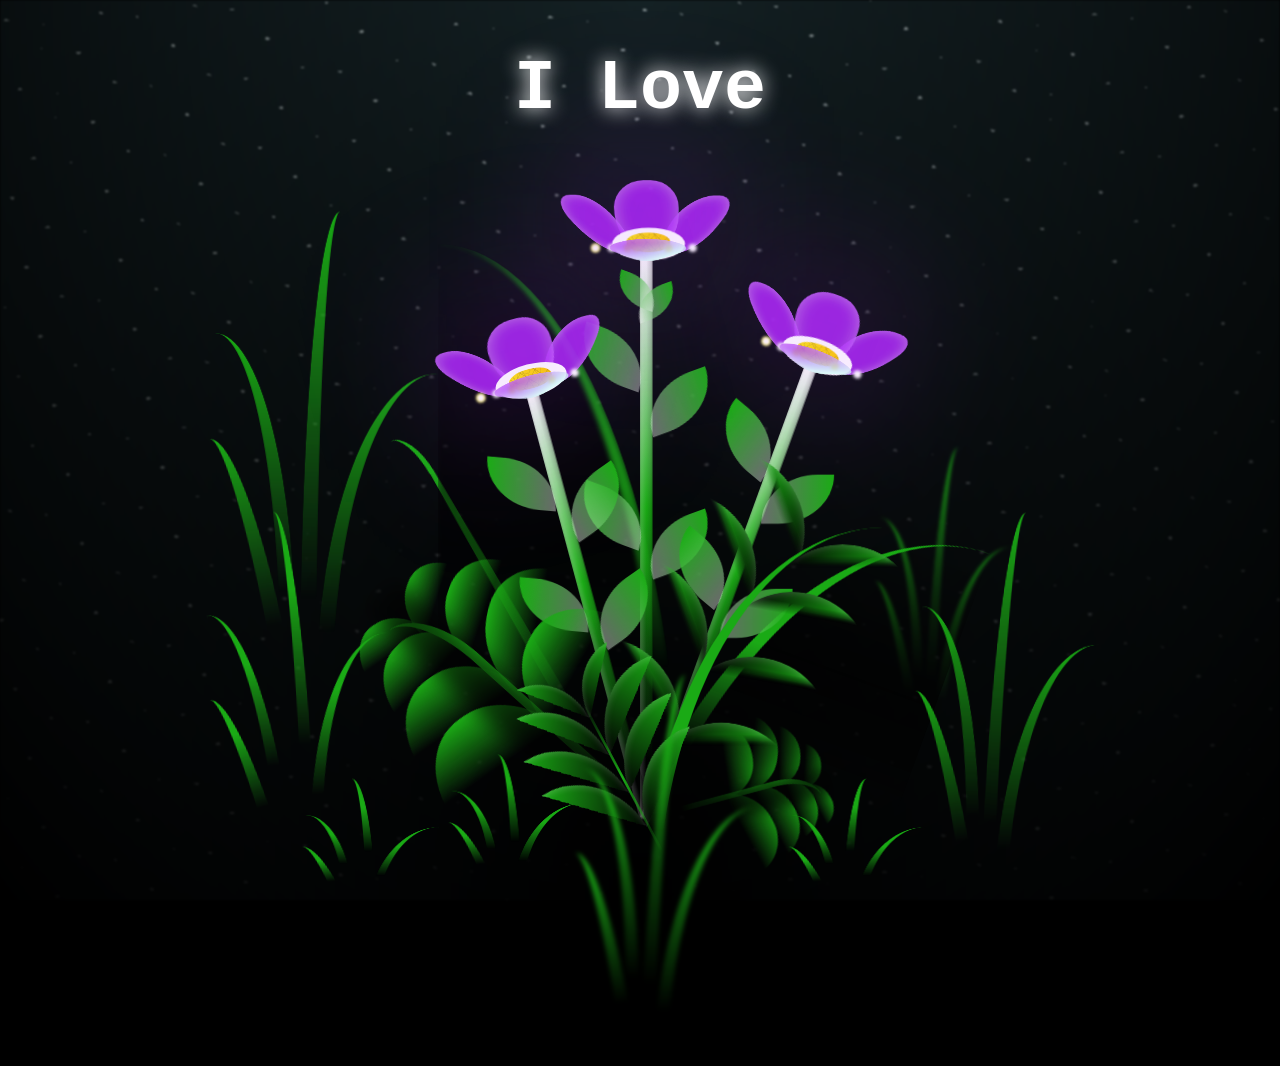
==== commit 78a84c40: "fix" ====
--- a/flower.html
+++ b/flower.html
@@ -314,7 +314,7 @@
     </div>
   </div>
 
-  <img id="dvdLogo" src="images/FamGolf.JPG" alt="">
+  <img id="dvdLogo" src="images/FamGolf.jpg" alt="">
 
   <!-- Title -->
   <h1 class="title"><span id="title"></span></h1>
